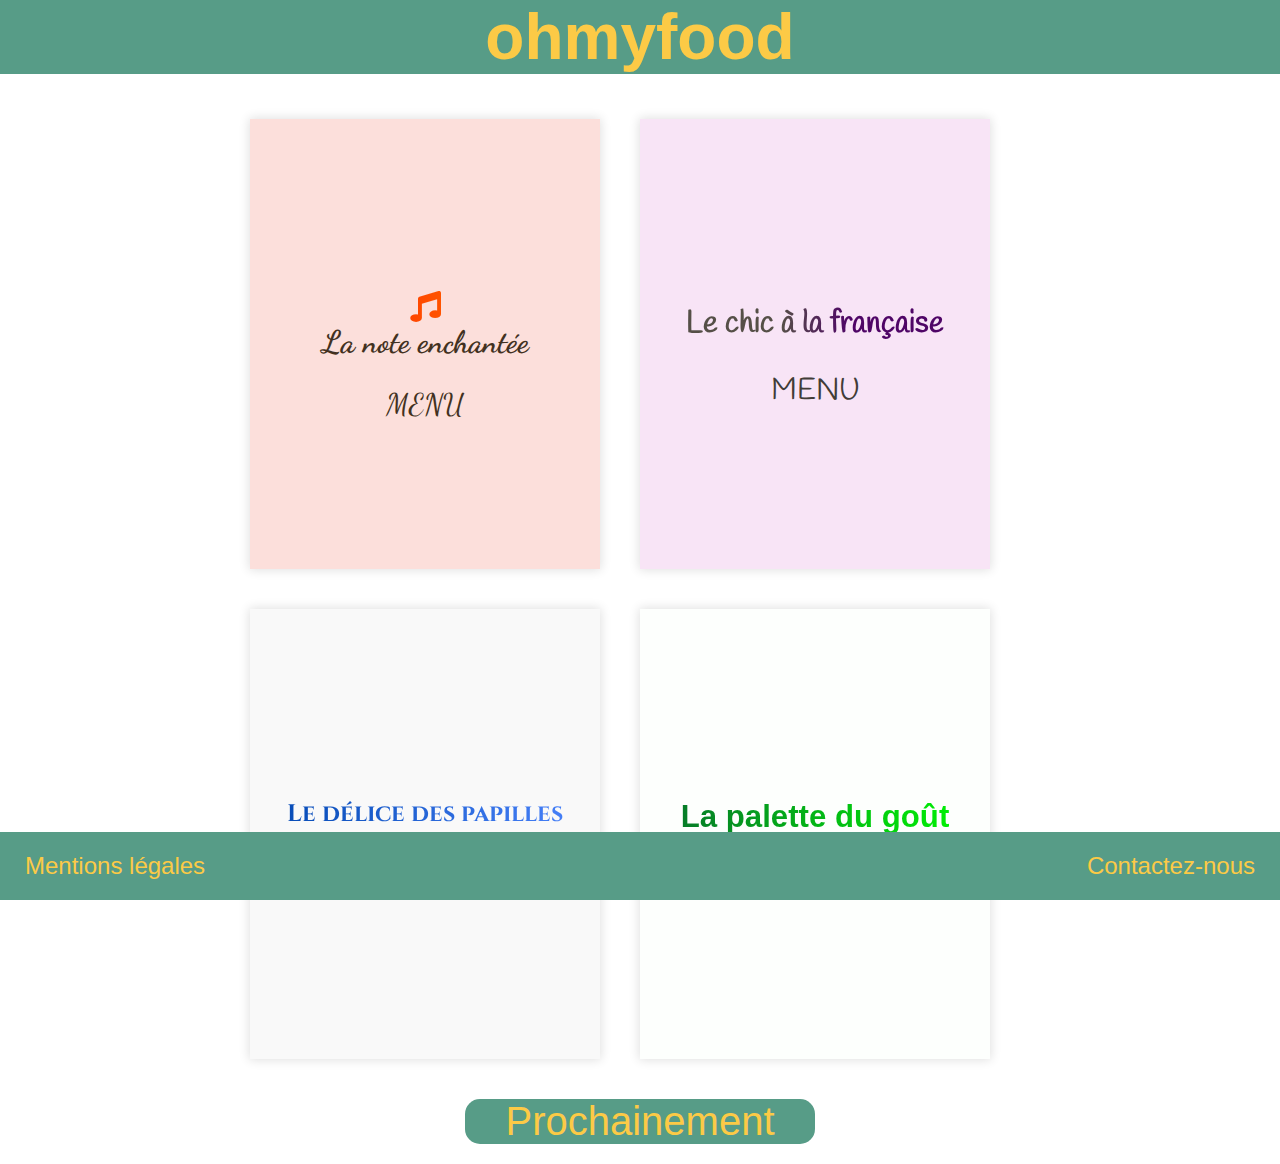
==== index.html @ 7a0e6b93 "Mise en page responsive -- mieux" ====
<!DOCTYPE html>
<html lang="fr">

<head>
    <meta charset="UTF-8">
    <meta name="viewport" content="width=device-width, initial-scale=1.0">
    <link rel="stylesheet" href="assets/style.css">
    <link href="https://fonts.googleapis.com/css?family=Cinzel|Dancing+Script|Handlee|Roboto:900&display=swap" rel="stylesheet">

    <link href="https://use.fontawesome.com/releases/v5.0.8/css/all.css" rel="stylesheet">

    <title>OhMyFood</title>
</head>

<body>

    <header>
        <h1><a href="index.html">ohmyfood</a></h1>
    </header>


    <div class="container">
        <div class="content">
            <div class="menuTop">
                <div class="menu menuNote">
                    <h2><i class="fas fa-music"></i>La note enchantée</h2>
                    <a href="laNoteEnchantée.html">MENU</a>
                </div>
                <div class="menu menuChic">
                    <h2>Le chic à la française</h2>
                    <a href="leChicALaFrancaise.html">MENU</a>
                </div>
            </div>
            <div class="menuBot">
                <div class="menu menuDelice">
                    <h2>Le délice des papilles</h2>
                    <a href="leDeliceDesPapilles.html">MENU</a>
                </div>
                <div class="menu menuPalette">
                    <h2>La palette du goût</h2>
                    <a href="laPaletteDuGout.html">MENU</a>
                </div>
            </div>
            
        </div>
        <div class="incoming">
            <a href="prochainement.html">Prochainement</a>
        </div>
       

    </div>

    <footer>
        <a href="mentionsLegales.html">Mentions légales</a>
        <a href="mailto:">Contactez-nous</a>
    </footer>

</body>

</html>
---- assets/style.css ----
body {
  font-family: 'Robot', sans-serif;
  height: 100%;
  margin: 0;
  padding: 0;
}

header {
  width: 100%;
  background-color: #579C87;
  text-align: center;
  color: #FCCA46;
  font-size: 2em;
}

h1 {
  margin: 0;
}

.container {
  height: 100%;
  margin: auto;
  -webkit-box-orient: vertical;
  -webkit-box-direction: normal;
      -ms-flex-direction: column;
          flex-direction: column;
  text-align: center;
  -webkit-box-align: center;
      -ms-flex-align: center;
          align-items: center;
  -webkit-box-pack: center;
      -ms-flex-pack: center;
          justify-content: center;
  display: -webkit-box;
  display: -ms-flexbox;
  display: flex;
  -webkit-box-flex: 1;
      -ms-flex: 1 0 auto;
          flex: 1 0 auto;
  padding: 20px;
}

.carte {
  margin: auto;
  -webkit-box-orient: vertical;
  -webkit-box-direction: normal;
      -ms-flex-direction: column;
          flex-direction: column;
  text-align: center;
  -webkit-box-align: center;
      -ms-flex-align: center;
          align-items: center;
  -webkit-box-pack: center;
      -ms-flex-pack: center;
          justify-content: center;
  display: -webkit-box;
  display: -ms-flexbox;
  display: flex;
}

.content {
  width: 70%;
  display: -webkit-box;
  display: -ms-flexbox;
  display: flex;
  -ms-flex-wrap: wrap;
      flex-wrap: wrap;
  -webkit-box-pack: center;
      -ms-flex-pack: center;
          justify-content: center;
  margin-top: 25px;
}

a {
  text-decoration: none;
  color: #FCCA46;
}

.content a {
  font-size: 30px;
}

footer a {
  font-size: 1.5em;
  padding: 0 25px;
}

footer a:hover {
  -webkit-animation: wiggle 0.5s;
          animation: wiggle 0.5s;
  -webkit-animation-iteration-count: infinite;
          animation-iteration-count: infinite;
}

@-webkit-keyframes wiggle {
  0% {
    -webkit-transform: translate(1px, 1px) rotate(0deg);
            transform: translate(1px, 1px) rotate(0deg);
  }
  10% {
    -webkit-transform: translate(-1px, -2px) rotate(-1deg);
            transform: translate(-1px, -2px) rotate(-1deg);
  }
  20% {
    -webkit-transform: translate(-3px, 0px) rotate(1deg);
            transform: translate(-3px, 0px) rotate(1deg);
  }
  30% {
    -webkit-transform: translate(3px, 2px) rotate(0deg);
            transform: translate(3px, 2px) rotate(0deg);
  }
  40% {
    -webkit-transform: translate(1px, -1px) rotate(1deg);
            transform: translate(1px, -1px) rotate(1deg);
  }
  50% {
    -webkit-transform: translate(-1px, 2px) rotate(-1deg);
            transform: translate(-1px, 2px) rotate(-1deg);
  }
  60% {
    -webkit-transform: translate(-3px, 1px) rotate(0deg);
            transform: translate(-3px, 1px) rotate(0deg);
  }
  70% {
    -webkit-transform: translate(3px, 1px) rotate(-1deg);
            transform: translate(3px, 1px) rotate(-1deg);
  }
  80% {
    -webkit-transform: translate(-1px, -1px) rotate(1deg);
            transform: translate(-1px, -1px) rotate(1deg);
  }
  90% {
    -webkit-transform: translate(1px, 2px) rotate(0deg);
            transform: translate(1px, 2px) rotate(0deg);
  }
  100% {
    -webkit-transform: translate(1px, -2px) rotate(-1deg);
            transform: translate(1px, -2px) rotate(-1deg);
  }
}

@keyframes wiggle {
  0% {
    -webkit-transform: translate(1px, 1px) rotate(0deg);
            transform: translate(1px, 1px) rotate(0deg);
  }
  10% {
    -webkit-transform: translate(-1px, -2px) rotate(-1deg);
            transform: translate(-1px, -2px) rotate(-1deg);
  }
  20% {
    -webkit-transform: translate(-3px, 0px) rotate(1deg);
            transform: translate(-3px, 0px) rotate(1deg);
  }
  30% {
    -webkit-transform: translate(3px, 2px) rotate(0deg);
            transform: translate(3px, 2px) rotate(0deg);
  }
  40% {
    -webkit-transform: translate(1px, -1px) rotate(1deg);
            transform: translate(1px, -1px) rotate(1deg);
  }
  50% {
    -webkit-transform: translate(-1px, 2px) rotate(-1deg);
            transform: translate(-1px, 2px) rotate(-1deg);
  }
  60% {
    -webkit-transform: translate(-3px, 1px) rotate(0deg);
            transform: translate(-3px, 1px) rotate(0deg);
  }
  70% {
    -webkit-transform: translate(3px, 1px) rotate(-1deg);
            transform: translate(3px, 1px) rotate(-1deg);
  }
  80% {
    -webkit-transform: translate(-1px, -1px) rotate(1deg);
            transform: translate(-1px, -1px) rotate(1deg);
  }
  90% {
    -webkit-transform: translate(1px, 2px) rotate(0deg);
            transform: translate(1px, 2px) rotate(0deg);
  }
  100% {
    -webkit-transform: translate(1px, -2px) rotate(-1deg);
            transform: translate(1px, -2px) rotate(-1deg);
  }
}

.menu {
  display: -webkit-box;
  display: -ms-flexbox;
  display: flex;
  -webkit-box-orient: vertical;
  -webkit-box-direction: normal;
      -ms-flex-direction: column;
          flex-direction: column;
  width: 350px;
  min-height: 450px;
  -webkit-box-pack: center;
      -ms-flex-pack: center;
          justify-content: center;
  margin: 0 40px 40px 0;
  -webkit-box-shadow: #e0e0e0 0px 0px 10px 1px;
          box-shadow: #e0e0e0 0px 0px 10px 1px;
}

.menuTop {
  display: -webkit-box;
  display: -ms-flexbox;
  display: flex;
}

.menuBot {
  display: -webkit-box;
  display: -ms-flexbox;
  display: flex;
}

.menuNote {
  background-color: #FCDFDB;
  font-family: 'Dancing Script', cursive;
  font-size: 1.3em;
  -webkit-box-shadow: #e0e0e0 0px 0px 10px 1px;
          box-shadow: #e0e0e0 0px 0px 10px 1px;
}

.menuNote a {
  color: #423121;
}

.menuNote h2,
h3 {
  color: #423121;
  display: -webkit-box;
  display: -ms-flexbox;
  display: flex;
  -webkit-box-orient: vertical;
  -webkit-box-direction: normal;
      -ms-flex-direction: column;
          flex-direction: column;
}

.fas {
  font-size: 1.5em;
  background: -webkit-gradient(linear, left top, right top, from(red), to(#ff9900));
  background: linear-gradient(to right, red 0%, #ff9900 100%);
  -webkit-background-clip: text;
  -webkit-text-fill-color: transparent;
}

h2 .fas {
  font-size: 1em;
}

h5 .fas {
  font-size: 1em;
  margin-right: 10px;
  background: -webkit-gradient(linear, left top, right top, from(red), to(#ff9900));
  background: linear-gradient(to right, red 0%, #ff9900 100%);
  -webkit-background-clip: text;
  -webkit-text-fill-color: transparent;
}

.menuChic {
  background-color: #f8e4f6;
  font-family: 'Handlee', cursive;
  font-size: 1.3em;
  -webkit-box-shadow: #e0e0e0 0px 0px 10px 1px;
          box-shadow: #e0e0e0 0px 0px 10px 1px;
  color: #413c37;
}

.menuChic h2 {
  background: -webkit-gradient(linear, left top, right top, color-stop(40%, #554f47), color-stop(60%, #4f0566));
  background: linear-gradient(to right, #554f47 40%, #4f0566 60%);
  -webkit-background-clip: text;
  -webkit-text-fill-color: transparent;
}

.menuChic a {
  color: #413c37;
}

.menuDelice {
  background-color: #F9F9F9;
  font-family: 'Cinzel', serif;
  font-size: 1em;
  -webkit-box-shadow: #e0e0e0 0px 0px 10px 1px;
          box-shadow: #e0e0e0 0px 0px 10px 1px;
}

.menuDelice h2 {
  background: -webkit-gradient(linear, left top, right top, from(#0046af), to(#4c85ff));
  background: linear-gradient(to right, #0046af 0%, #4c85ff 100%);
  -webkit-background-clip: text;
  -webkit-text-fill-color: transparent;
}

.menuPalette {
  background-color: #FDFFFD;
  font-size: 1.3em;
  -webkit-box-shadow: #e0e0e0 0px 0px 10px 1px;
          box-shadow: #e0e0e0 0px 0px 10px 1px;
}

.menuPalette h2 {
  background: -webkit-gradient(linear, left top, right top, from(#076b2d), to(#00ff00));
  background: linear-gradient(to right, #076b2d 0%, #00ff00 100%);
  -webkit-background-clip: text;
  -webkit-text-fill-color: transparent;
}

.carte .carteNote {
  display: -webkit-box;
  display: -ms-flexbox;
  display: flex;
  -webkit-box-orient: vertical;
  -webkit-box-direction: normal;
      -ms-flex-direction: column;
          flex-direction: column;
  margin: 0;
  -webkit-box-flex: 1;
      -ms-flex: 1;
          flex: 1;
  width: 700px;
  margin-bottom: 30px;
}

.carte .cartePalette {
  display: -webkit-box;
  display: -ms-flexbox;
  display: flex;
  -webkit-box-orient: vertical;
  -webkit-box-direction: normal;
      -ms-flex-direction: column;
          flex-direction: column;
  margin: 0;
  -webkit-box-flex: 1;
      -ms-flex: 1;
          flex: 1;
  width: 700px;
  margin-bottom: 30px;
}

.carte .carteChic {
  display: -webkit-box;
  display: -ms-flexbox;
  display: flex;
  -webkit-box-orient: vertical;
  -webkit-box-direction: normal;
      -ms-flex-direction: column;
          flex-direction: column;
  margin: 0;
  -webkit-box-flex: 1;
      -ms-flex: 1;
          flex: 1;
  width: 700px;
  margin-bottom: 30px;
}

.carte .carteDelice {
  display: -webkit-box;
  display: -ms-flexbox;
  display: flex;
  -webkit-box-orient: vertical;
  -webkit-box-direction: normal;
      -ms-flex-direction: column;
          flex-direction: column;
  margin: 0;
  -webkit-box-flex: 1;
      -ms-flex: 1;
          flex: 1;
  width: 700px;
  margin-bottom: 30px;
}

.carte h2 {
  font-size: 2em;
}

.carte h3 {
  margin-top: 100px;
  font-size: 2em;
}

.carte h4 {
  font-size: 1.1em;
}

.carte h5 {
  font-size: 1.2em;
}

.puceInfos {
  display: -webkit-box;
  display: -ms-flexbox;
  display: flex;
  -webkit-box-pack: justify;
      -ms-flex-pack: justify;
          justify-content: space-between;
  padding-right: 40px;
  line-height: 200%;
}

.incoming {
  font-size: 2.5em;
  color: #FCCA46;
  display: -webkit-box;
  display: -ms-flexbox;
  display: flex;
  background-color: #579C87;
  width: 350px;
  -webkit-box-pack: center;
      -ms-flex-pack: center;
          justify-content: center;
  -webkit-box-align: center;
      -ms-flex-align: center;
          align-items: center;
  border-radius: 15px;
}

footer {
  width: 100%;
  padding: 20px 20px 20px 0;
  background-color: #579C87;
  background-attachment: scroll;
  background-position: 0% 0%;
  position: fixed;
  bottom: 0pt;
  left: 0pt;
  display: -webkit-box;
  display: -ms-flexbox;
  display: flex;
  -webkit-box-pack: justify;
      -ms-flex-pack: justify;
          justify-content: space-between;
}

.spinner {
  width: 70px;
  text-align: center;
}

.spinner > div {
  width: 15px;
  height: 15px;
  background-color: #333;
  border-radius: 100%;
  display: inline-block;
  -webkit-animation: sk-bouncedelay 1.4s infinite ease-in-out both;
  animation: sk-bouncedelay 1.4s infinite ease-in-out both;
}

.spinner .bounce1 {
  -webkit-animation-delay: -0.32s;
  animation-delay: -0.32s;
}

.spinner .bounce2 {
  -webkit-animation-delay: -0.16s;
  animation-delay: -0.16s;
}

@-webkit-keyframes sk-bouncedelay {
  0%,
  80%,
  100% {
    -webkit-transform: scale(0);
  }
  40% {
    -webkit-transform: scale(1);
  }
}

@keyframes sk-bouncedelay {
  0%,
  80%,
  100% {
    -webkit-transform: scale(0);
    transform: scale(0);
  }
  40% {
    -webkit-transform: scale(1);
    transform: scale(1);
  }
}

.menuNote .entrees {
  text-align: center;
}

.menuNote .entrees span {
  display: inline-block;
  position: relative;
}

.menuNote .entrees span:before,
.menuNote .entrees span:after {
  content: "";
  position: absolute;
  height: 0px;
  border: 2px solid black;
  top: 0;
  width: 255%;
}

.menuNote .entrees span:before {
  right: 100%;
  margin-right: 50px;
  margin-top: 13px;
  border: solid 3px black;
  -webkit-box-shadow: 20px 38px 34px -26px black;
          box-shadow: 20px 38px 34px -26px black;
  border-radius: 30% 40% 80% 90%;
}

.menuNote .entrees span:after {
  left: 100%;
  margin-left: 50px;
  margin-top: 13px;
  border: solid 3px black;
  -webkit-box-shadow: 20px 38px 34px -26px black;
          box-shadow: 20px 38px 34px -26px black;
  border-radius: 40% 50% 10% 40%;
}

.menuNote .plats {
  text-align: center;
}

.menuNote .plats span {
  display: inline-block;
  position: relative;
}

.menuNote .plats span:before,
.menuNote .plats span:after {
  content: "";
  position: absolute;
  height: 0px;
  border: 2px solid #41403E;
  -webkit-box-shadow: 0px 1px 5px black;
          box-shadow: 0px 1px 5px black;
  top: 0;
  width: 150%;
}

.menuNote .plats span:before {
  right: 100%;
  margin-right: 50px;
  margin-top: 13px;
  border: solid 3px black;
  -webkit-box-shadow: 20px 38px 34px -26px black;
          box-shadow: 20px 38px 34px -26px black;
  border-radius: 30% 40% 80% 40%;
}

.menuNote .plats span:after {
  left: 100%;
  margin-left: 50px;
  margin-top: 13px;
  border: solid 3px black;
  -webkit-box-shadow: 20px 38px 34px -26px black;
          box-shadow: 20px 38px 34px -26px black;
  border-radius: 40% 50% 10% 40%;
}

.menuNote .desserts {
  text-align: center;
}

.menuNote .desserts span {
  display: inline-block;
  position: relative;
}

.menuNote .desserts span:before,
.menuNote .desserts span:after {
  content: "";
  position: absolute;
  height: 0px;
  border: 2px solid black;
  -webkit-box-shadow: 0px 1px 5px black;
          box-shadow: 0px 1px 5px black;
  top: 0;
  width: 100%;
}

.menuNote .desserts span:before {
  right: 100%;
  margin-right: 50px;
  margin-top: 13px;
  border: solid 3px black;
  -webkit-box-shadow: 20px 38px 34px -26px black;
          box-shadow: 20px 38px 34px -26px black;
  border-radius: 30% 40% 80% 40%;
}

.menuNote .desserts span:after {
  left: 100%;
  margin-left: 50px;
  margin-top: 13px;
  border: solid 3px black;
  -webkit-box-shadow: 20px 38px 34px -26px black;
          box-shadow: 20px 38px 34px -26px black;
  border-radius: 40% 50% 10% 40%;
}

.title {
  width: 200px;
  margin: auto;
}

.carte h4:after {
  content: '';
  display: block;
  border-bottom: 3px solid black;
  -webkit-box-shadow: 20px 38px 34px -26px black;
          box-shadow: 20px 38px 34px -26px black;
  border-radius: 80% 10% 90% 40%;
  width: 0;
  position: relative;
  left: 50px;
  -webkit-transition: 700ms ease-in-out;
  transition: 700ms ease-in-out;
}

.carte h4:hover:after {
  width: 100px;
}

@media all and (max-width: 768px) {
  .carte h3 {
    margin-top: 20px;
  }
  .menuTop,
  .menuBot {
    -webkit-box-orient: vertical;
    -webkit-box-direction: normal;
        -ms-flex-direction: column;
            flex-direction: column;
  }
  .menu {
    margin: 0 0 20px 0;
  }
  .menuNote .entrees span:before,
  .menuNote .entrees span:after {
    content: "";
    position: absolute;
    height: 0px;
    border: 2px solid black;
    top: 0;
    width: 100%;
  }
  .menuNote .plats span:before,
  .menuNote .plats span:after {
    content: "";
    position: absolute;
    height: 0px;
    border: 2px solid black;
    top: 0;
    width: 50%;
  }
  .menuNote .desserts span:before,
  .menuNote .desserts span:after {
    content: "";
    position: absolute;
    height: 0px;
    border: 2px solid black;
    top: 0;
    width: 30%;
  }
}
/*# sourceMappingURL=style.css.map */
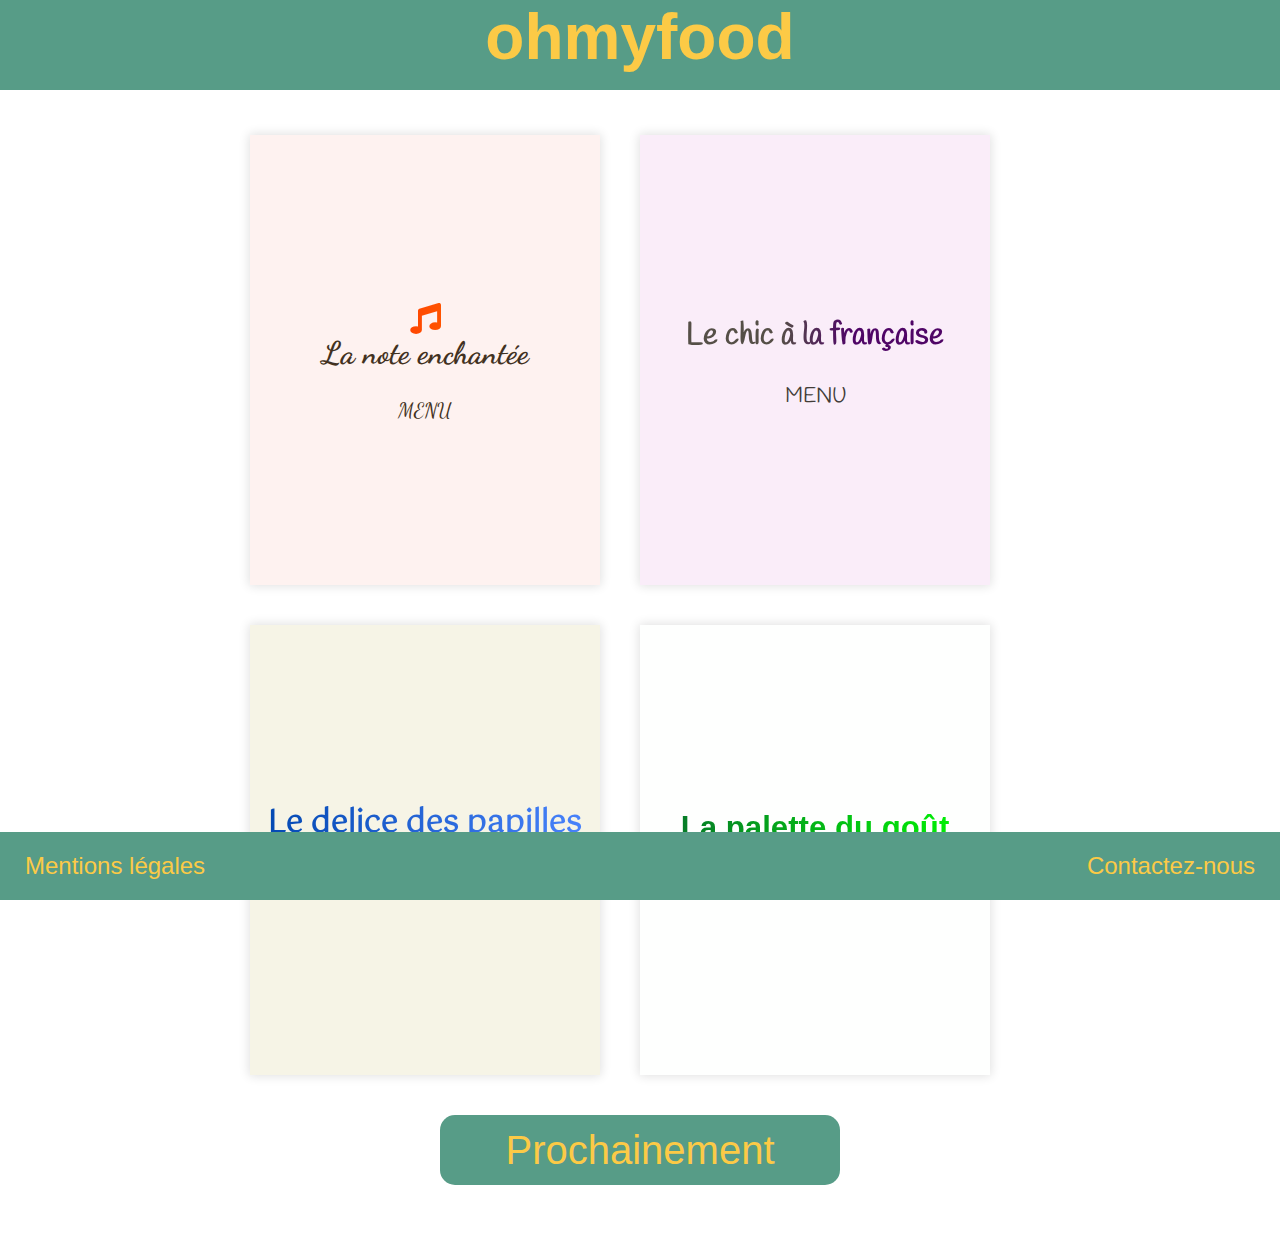
==== commit 953e82ef: "initial commit" ====
--- a/index.html
+++ b/index.html
@@ -5,7 +5,8 @@
     <meta charset="UTF-8">
     <meta name="viewport" content="width=device-width, initial-scale=1.0">
     <link rel="stylesheet" href="assets/style.css">
-    <link href="https://fonts.googleapis.com/css?family=Cinzel|Dancing+Script|Handlee|Roboto:900&display=swap" rel="stylesheet">
+    <link href="https://fonts.googleapis.com/css?family=Gotu|Dancing+Script|Handlee|Roboto:900&display=swap"
+        rel="stylesheet">
 
     <link href="https://use.fontawesome.com/releases/v5.0.8/css/all.css" rel="stylesheet">
 
@@ -23,31 +24,32 @@
         <div class="content">
             <div class="menuTop">
                 <div class="menu menuNote">
-                    <h2><i class="fas fa-music"></i>La note enchantée</h2>
-                    <a href="laNoteEnchantée.html">MENU</a>
+                    <a href="laNoteEnchantée.html">
+                        <h2><i class="fas fa-music"></i>La note enchantée</h2><p>MENU</p>
+                    </a>
                 </div>
                 <div class="menu menuChic">
-                    <h2>Le chic à la française</h2>
-                    <a href="leChicALaFrancaise.html">MENU</a>
+                    <a href="leChicALaFrancaise.html">
+                    <h2>Le chic à la française</h2><p>MENU</p></a>
                 </div>
             </div>
             <div class="menuBot">
                 <div class="menu menuDelice">
-                    <h2>Le délice des papilles</h2>
-                    <a href="leDeliceDesPapilles.html">MENU</a>
+                    <a href="leDeliceDesPapilles.html">
+                        <h2>Le delice des papilles</h2><p>MENU</p></a>
                 </div>
                 <div class="menu menuPalette">
-                    <h2>La palette du goût</h2>
-                    <a href="laPaletteDuGout.html">MENU</a>
+                    <a href="laPaletteDuGout.html">
+                        <h2>La palette du goût</h2><p>MENU</p></a>
                 </div>
             </div>
+
             
+
         </div>
         <div class="incoming">
             <a href="prochainement.html">Prochainement</a>
         </div>
-       
-
     </div>
 
     <footer>
--- a/assets/style.css
+++ b/assets/style.css
@@ -1,16 +1,15 @@
 body {
   font-family: 'Robot', sans-serif;
-  height: 100%;
   margin: 0;
   padding: 0;
 }
 
 header {
-  width: 100%;
   background-color: #579C87;
   text-align: center;
   color: #FCCA46;
   font-size: 2em;
+  height: 90px;
 }
 
 h1 {
@@ -19,7 +18,7 @@
 
 .container {
   height: 100%;
-  margin: auto;
+  margin: 0 0 50px 0;
   -webkit-box-orient: vertical;
   -webkit-box-direction: normal;
       -ms-flex-direction: column;
@@ -58,8 +57,25 @@
   display: flex;
 }
 
+.carte h2 {
+  font-size: 2em;
+}
+
+.carte h3 {
+  margin-top: 40px;
+  font-size: 2em;
+}
+
+.carte h4 {
+  font-size: 1.1em;
+}
+
+.carte h5 {
+  font-size: 1.2em;
+}
+
 .content {
-  width: 70%;
+  width: 60%;
   display: -webkit-box;
   display: -ms-flexbox;
   display: flex;
@@ -71,15 +87,15 @@
   margin-top: 25px;
 }
 
+.content a {
+  font-size: 1em;
+}
+
 a {
   text-decoration: none;
   color: #FCCA46;
 }
 
-.content a {
-  font-size: 30px;
-}
-
 footer a {
   font-size: 1.5em;
   padding: 0 25px;
@@ -88,8 +104,8 @@
 footer a:hover {
   -webkit-animation: wiggle 0.5s;
           animation: wiggle 0.5s;
-  -webkit-animation-iteration-count: infinite;
-          animation-iteration-count: infinite;
+  -webkit-animation-iteration-count: 2;
+          animation-iteration-count: 2;
 }
 
 @-webkit-keyframes wiggle {
@@ -202,22 +218,29 @@
   margin: 0 40px 40px 0;
   -webkit-box-shadow: #e0e0e0 0px 0px 10px 1px;
           box-shadow: #e0e0e0 0px 0px 10px 1px;
-}
-
-.menuTop {
-  display: -webkit-box;
-  display: -ms-flexbox;
-  display: flex;
-}
-
+  -webkit-transition: ease-in-out 500ms;
+  transition: ease-in-out 500ms;
+}
+
+.menu:hover {
+  -webkit-transform: scale(1.4);
+          transform: scale(1.4);
+}
+
+.menuTop,
 .menuBot {
   display: -webkit-box;
   display: -ms-flexbox;
   display: flex;
 }
 
+.prix {
+  font-weight: bold;
+  padding-left: 100px;
+}
+
 .menuNote {
-  background-color: #FCDFDB;
+  background-color: rgba(252, 223, 219, 0.404);
   font-family: 'Dancing Script', cursive;
   font-size: 1.3em;
   -webkit-box-shadow: #e0e0e0 0px 0px 10px 1px;
@@ -229,7 +252,7 @@
 }
 
 .menuNote h2,
-h3 {
+.menuNote h3 {
   color: #423121;
   display: -webkit-box;
   display: -ms-flexbox;
@@ -262,7 +285,7 @@
 }
 
 .menuChic {
-  background-color: #f8e4f6;
+  background-color: rgba(248, 228, 246, 0.651);
   font-family: 'Handlee', cursive;
   font-size: 1.3em;
   -webkit-box-shadow: #e0e0e0 0px 0px 10px 1px;
@@ -282,9 +305,9 @@
 }
 
 .menuDelice {
-  background-color: #F9F9F9;
-  font-family: 'Cinzel', serif;
-  font-size: 1em;
+  background-color: rgba(226, 219, 173, 0.301);
+  font-family: 'Gotu', sans-serif;
+  font-size: 1.3em;
   -webkit-box-shadow: #e0e0e0 0px 0px 10px 1px;
           box-shadow: #e0e0e0 0px 0px 10px 1px;
 }
@@ -296,8 +319,12 @@
   -webkit-text-fill-color: transparent;
 }
 
+.menuDelice a {
+  color: #0046af;
+}
+
 .menuPalette {
-  background-color: #FDFFFD;
+  background-color: rgba(253, 255, 253, 0.568);
   font-size: 1.3em;
   -webkit-box-shadow: #e0e0e0 0px 0px 10px 1px;
           box-shadow: #e0e0e0 0px 0px 10px 1px;
@@ -310,85 +337,8 @@
   -webkit-text-fill-color: transparent;
 }
 
-.carte .carteNote {
-  display: -webkit-box;
-  display: -ms-flexbox;
-  display: flex;
-  -webkit-box-orient: vertical;
-  -webkit-box-direction: normal;
-      -ms-flex-direction: column;
-          flex-direction: column;
-  margin: 0;
-  -webkit-box-flex: 1;
-      -ms-flex: 1;
-          flex: 1;
-  width: 700px;
-  margin-bottom: 30px;
-}
-
-.carte .cartePalette {
-  display: -webkit-box;
-  display: -ms-flexbox;
-  display: flex;
-  -webkit-box-orient: vertical;
-  -webkit-box-direction: normal;
-      -ms-flex-direction: column;
-          flex-direction: column;
-  margin: 0;
-  -webkit-box-flex: 1;
-      -ms-flex: 1;
-          flex: 1;
-  width: 700px;
-  margin-bottom: 30px;
-}
-
-.carte .carteChic {
-  display: -webkit-box;
-  display: -ms-flexbox;
-  display: flex;
-  -webkit-box-orient: vertical;
-  -webkit-box-direction: normal;
-      -ms-flex-direction: column;
-          flex-direction: column;
-  margin: 0;
-  -webkit-box-flex: 1;
-      -ms-flex: 1;
-          flex: 1;
-  width: 700px;
-  margin-bottom: 30px;
-}
-
-.carte .carteDelice {
-  display: -webkit-box;
-  display: -ms-flexbox;
-  display: flex;
-  -webkit-box-orient: vertical;
-  -webkit-box-direction: normal;
-      -ms-flex-direction: column;
-          flex-direction: column;
-  margin: 0;
-  -webkit-box-flex: 1;
-      -ms-flex: 1;
-          flex: 1;
-  width: 700px;
-  margin-bottom: 30px;
-}
-
-.carte h2 {
-  font-size: 2em;
-}
-
-.carte h3 {
-  margin-top: 100px;
-  font-size: 2em;
-}
-
-.carte h4 {
-  font-size: 1.1em;
-}
-
-.carte h5 {
-  font-size: 1.2em;
+.menuPalette a {
+  color: #076b2d;
 }
 
 .puceInfos {
@@ -409,7 +359,8 @@
   display: -ms-flexbox;
   display: flex;
   background-color: #579C87;
-  width: 350px;
+  min-height: 70px;
+  width: 400px;
   -webkit-box-pack: center;
       -ms-flex-pack: center;
           justify-content: center;
@@ -423,11 +374,8 @@
   width: 100%;
   padding: 20px 20px 20px 0;
   background-color: #579C87;
-  background-attachment: scroll;
-  background-position: 0% 0%;
   position: fixed;
   bottom: 0pt;
-  left: 0pt;
   display: -webkit-box;
   display: -ms-flexbox;
   display: flex;
@@ -441,34 +389,36 @@
   text-align: center;
 }
 
-.spinner > div {
+.spinner .bounce1 {
+  -webkit-animation-delay: -0.32s;
+          animation-delay: -0.32s;
+}
+
+.spinner .bounce2 {
+  -webkit-animation-delay: -0.16s;
+          animation-delay: -0.16s;
+}
+
+.spinner div {
   width: 15px;
   height: 15px;
   background-color: #333;
   border-radius: 100%;
   display: inline-block;
-  -webkit-animation: sk-bouncedelay 1.4s infinite ease-in-out both;
-  animation: sk-bouncedelay 1.4s infinite ease-in-out both;
-}
-
-.spinner .bounce1 {
-  -webkit-animation-delay: -0.32s;
-  animation-delay: -0.32s;
-}
-
-.spinner .bounce2 {
-  -webkit-animation-delay: -0.16s;
-  animation-delay: -0.16s;
+  -webkit-animation: sk-bouncedelay 1.2s infinite ease-in-out both;
+          animation: sk-bouncedelay 1.2s infinite ease-in-out both;
 }
 
 @-webkit-keyframes sk-bouncedelay {
   0%,
   80%,
   100% {
-    -webkit-transform: scale(0);
+    -webkit-transform: translateY(0);
+            transform: translateY(0);
   }
   40% {
-    -webkit-transform: scale(1);
+    -webkit-transform: translateY(-10px);
+            transform: translateY(-10px);
   }
 }
 
@@ -476,130 +426,79 @@
   0%,
   80%,
   100% {
-    -webkit-transform: scale(0);
-    transform: scale(0);
+    -webkit-transform: translateY(0);
+            transform: translateY(0);
   }
   40% {
-    -webkit-transform: scale(1);
-    transform: scale(1);
-  }
-}
-
-.menuNote .entrees {
+    -webkit-transform: translateY(-10px);
+            transform: translateY(-10px);
+  }
+}
+
+span:before,
+:after {
+  width: 150px;
+}
+
+.menuNote,
+.menuChic,
+.menuDelice,
+.menuPalette .entrees,
+.plats,
+.desserts {
   text-align: center;
 }
 
-.menuNote .entrees span {
+.menuNote span,
+.menuChic span,
+.menuDelice span,
+.menuPalette .entrees span,
+.plats span,
+.desserts span {
   display: inline-block;
   position: relative;
 }
 
-.menuNote .entrees span:before,
-.menuNote .entrees span:after {
+.menuNote span:before, .menuNote span:after,
+.menuChic span:before,
+.menuChic span:after,
+.menuDelice span:before,
+.menuDelice span:after,
+.menuPalette .entrees span:before,
+.menuPalette .entrees span:after,
+.plats span:before,
+.plats span:after,
+.desserts span:before,
+.desserts span:after {
   content: "";
   position: absolute;
   height: 0px;
   border: 2px solid black;
   top: 0;
-  width: 255%;
-}
-
-.menuNote .entrees span:before {
+}
+
+.menuNote span:before,
+.menuChic span:before,
+.menuDelice span:before,
+.menuPalette .entrees span:before,
+.plats span:before,
+.desserts span:before {
   right: 100%;
-  margin-right: 50px;
-  margin-top: 13px;
+  margin: 13px 15px 0 25px;
   border: solid 3px black;
   -webkit-box-shadow: 20px 38px 34px -26px black;
           box-shadow: 20px 38px 34px -26px black;
   border-radius: 30% 40% 80% 90%;
 }
 
-.menuNote .entrees span:after {
+.menuNote span:after,
+.menuChic span:after,
+.menuDelice span:after,
+.menuPalette .entrees span:after,
+.plats span:after,
+.desserts span:after {
   left: 100%;
-  margin-left: 50px;
-  margin-top: 13px;
-  border: solid 3px black;
-  -webkit-box-shadow: 20px 38px 34px -26px black;
-          box-shadow: 20px 38px 34px -26px black;
-  border-radius: 40% 50% 10% 40%;
-}
-
-.menuNote .plats {
-  text-align: center;
-}
-
-.menuNote .plats span {
-  display: inline-block;
-  position: relative;
-}
-
-.menuNote .plats span:before,
-.menuNote .plats span:after {
-  content: "";
-  position: absolute;
-  height: 0px;
-  border: 2px solid #41403E;
-  -webkit-box-shadow: 0px 1px 5px black;
-          box-shadow: 0px 1px 5px black;
-  top: 0;
-  width: 150%;
-}
-
-.menuNote .plats span:before {
-  right: 100%;
-  margin-right: 50px;
-  margin-top: 13px;
-  border: solid 3px black;
-  -webkit-box-shadow: 20px 38px 34px -26px black;
-          box-shadow: 20px 38px 34px -26px black;
-  border-radius: 30% 40% 80% 40%;
-}
-
-.menuNote .plats span:after {
-  left: 100%;
-  margin-left: 50px;
-  margin-top: 13px;
-  border: solid 3px black;
-  -webkit-box-shadow: 20px 38px 34px -26px black;
-          box-shadow: 20px 38px 34px -26px black;
-  border-radius: 40% 50% 10% 40%;
-}
-
-.menuNote .desserts {
-  text-align: center;
-}
-
-.menuNote .desserts span {
-  display: inline-block;
-  position: relative;
-}
-
-.menuNote .desserts span:before,
-.menuNote .desserts span:after {
-  content: "";
-  position: absolute;
-  height: 0px;
-  border: 2px solid black;
-  -webkit-box-shadow: 0px 1px 5px black;
-          box-shadow: 0px 1px 5px black;
-  top: 0;
-  width: 100%;
-}
-
-.menuNote .desserts span:before {
-  right: 100%;
-  margin-right: 50px;
-  margin-top: 13px;
-  border: solid 3px black;
-  -webkit-box-shadow: 20px 38px 34px -26px black;
-          box-shadow: 20px 38px 34px -26px black;
-  border-radius: 30% 40% 80% 40%;
-}
-
-.menuNote .desserts span:after {
-  left: 100%;
-  margin-left: 50px;
-  margin-top: 13px;
+  margin: 13px 25px 0 15px;
   border: solid 3px black;
   -webkit-box-shadow: 20px 38px 34px -26px black;
           box-shadow: 20px 38px 34px -26px black;
@@ -630,9 +529,6 @@
 }
 
 @media all and (max-width: 768px) {
-  .carte h3 {
-    margin-top: 20px;
-  }
   .menuTop,
   .menuBot {
     -webkit-box-orient: vertical;
@@ -643,32 +539,34 @@
   .menu {
     margin: 0 0 20px 0;
   }
-  .menuNote .entrees span:before,
-  .menuNote .entrees span:after {
-    content: "";
-    position: absolute;
-    height: 0px;
-    border: 2px solid black;
-    top: 0;
-    width: 100%;
-  }
-  .menuNote .plats span:before,
-  .menuNote .plats span:after {
-    content: "";
-    position: absolute;
-    height: 0px;
-    border: 2px solid black;
-    top: 0;
-    width: 50%;
-  }
-  .menuNote .desserts span:before,
-  .menuNote .desserts span:after {
-    content: "";
-    position: absolute;
-    height: 0px;
-    border: 2px solid black;
-    top: 0;
-    width: 30%;
+  .prix {
+    margin-left: 10px;
+    padding: 0;
+    -webkit-box-pack: center;
+        -ms-flex-pack: center;
+            justify-content: center;
+    -ms-flex-item-align: end;
+        align-self: flex-end;
+  }
+}
+
+@media all and (max-width: 425px) {
+  .carte h3 {
+    margin-top: 20px;
+    font-size: 1.5em;
+  }
+  .puceInfos {
+    padding-bottom: 25px;
+  }
+  .incoming {
+    font-size: 2em;
+  }
+  footer {
+    padding: 0;
+  }
+  span:before,
+  :after {
+    width: 50px;
   }
 }
 /*# sourceMappingURL=style.css.map */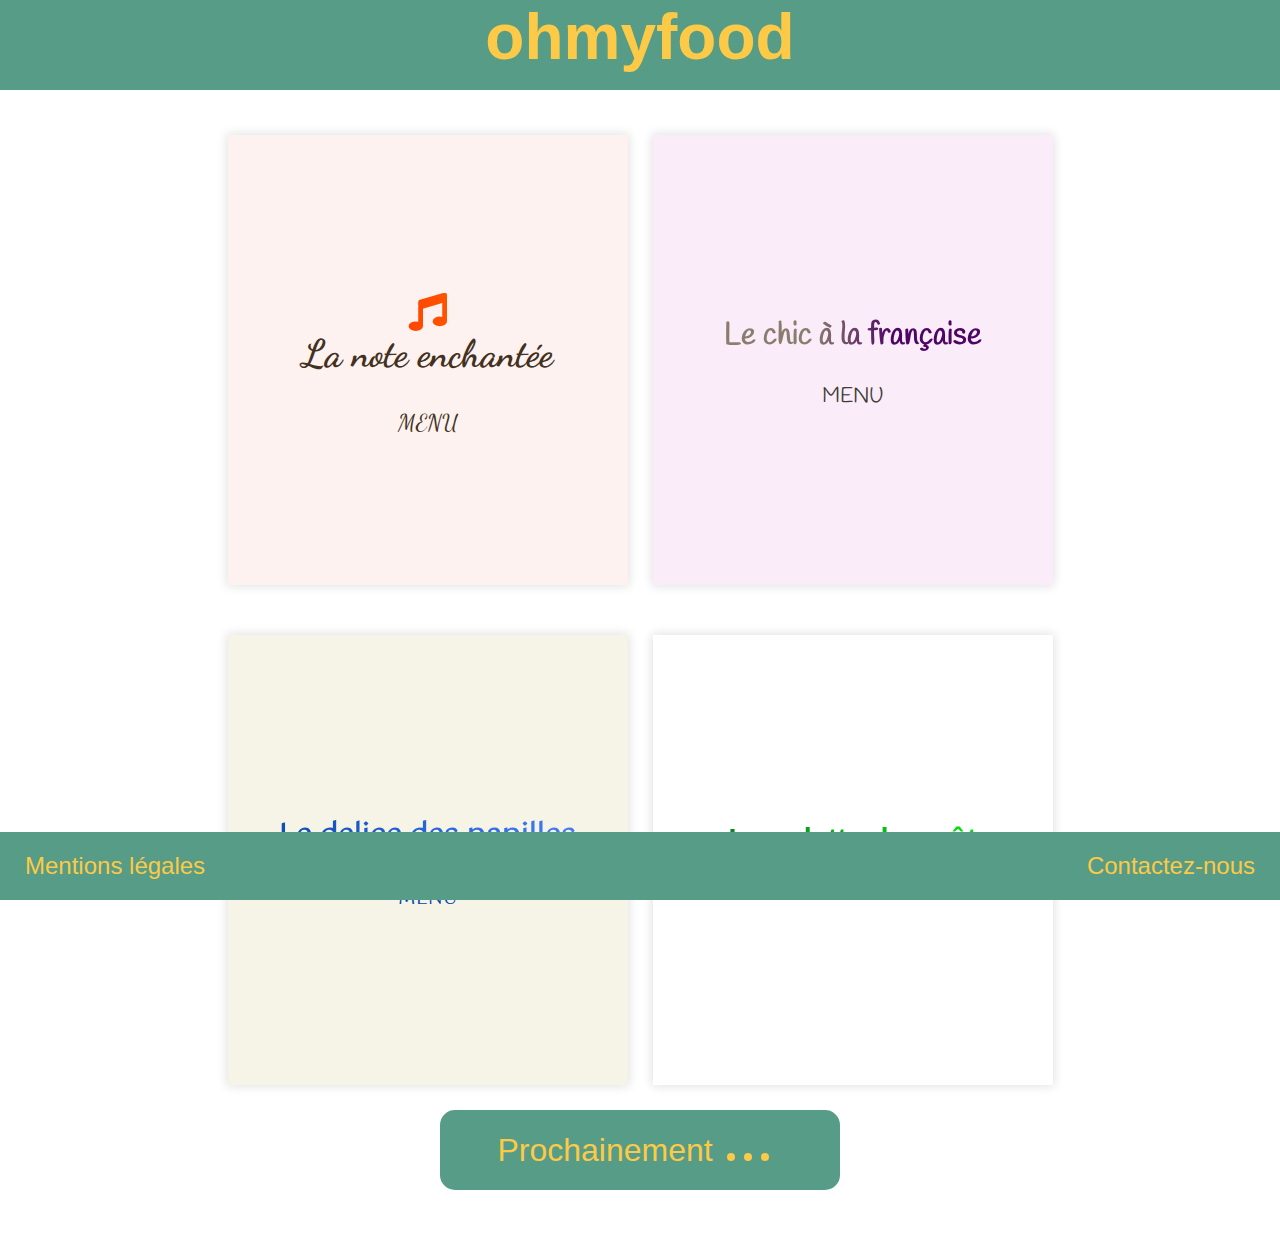
==== commit 40074ea1: "HTML ok + CSS ok + reponsiv ok" ====
--- a/index.html
+++ b/index.html
@@ -20,37 +20,48 @@
     </header>
 
 
-    <div class="container">
-        <div class="content">
-            <div class="menuTop">
-                <div class="menu menuNote">
-                    <a href="laNoteEnchantée.html">
-                        <h2><i class="fas fa-music"></i>La note enchantée</h2><p>MENU</p>
-                    </a>
-                </div>
-                <div class="menu menuChic">
-                    <a href="leChicALaFrancaise.html">
-                    <h2>Le chic à la française</h2><p>MENU</p></a>
-                </div>
+    <main class="container">
+        <section class="content">
+            <div class="menu menuNote">
+                <a href="laNoteEnchantée.html">
+                    <h2><i class="fas fa-music"></i>La note enchantée</h2>
+                    <p>MENU</p>
+                </a>
             </div>
-            <div class="menuBot">
-                <div class="menu menuDelice">
-                    <a href="leDeliceDesPapilles.html">
-                        <h2>Le delice des papilles</h2><p>MENU</p></a>
-                </div>
-                <div class="menu menuPalette">
-                    <a href="laPaletteDuGout.html">
-                        <h2>La palette du goût</h2><p>MENU</p></a>
-                </div>
+            <div class="menu menuChic">
+                <a href="leChicALaFrancaise.html">
+                    <h2>Le chic à la française</h2>
+                    <p>MENU</p>
+                </a>
+            </div>
+            <div class="menu menuDelice">
+                <a href="leDeliceDesPapilles.html">
+                    <h2>Le delice des papilles</h2>
+                    <p>MENU</p>
+                </a>
+            </div>
+            <div class="menu menuPalette">
+                <a href="laPaletteDuGout.html">
+                    <h2>La palette du goût</h2>
+                    <p>MENU</p>
+                </a>
             </div>
 
-            
+        </section>
 
-        </div>
-        <div class="incoming">
-            <a href="prochainement.html">Prochainement</a>
-        </div>
-    </div>
+        <section class="incoming">
+            <p>Prochainement</p>
+            <div class="bouncer">
+                <div class="bounce1"></div>
+                <div class="bounce2"></div>
+                <div class="bounce3"></div>
+            </div>
+        </section>
+
+
+
+    </main>
+
 
     <footer>
         <a href="mentionsLegales.html">Mentions légales</a>
--- a/assets/style.css
+++ b/assets/style.css
@@ -39,6 +39,349 @@
   padding: 20px;
 }
 
+.content {
+  display: -ms-grid;
+  display: grid;
+  -ms-grid-columns: [first] 400px [line2] 400px [end];
+      grid-template-columns: [first] 400px [line2] 400px [end];
+  -ms-grid-rows: [row1-start] 50% [row1-end] 50% [last-line];
+      grid-template-rows: [row1-start] 50% [row1-end] 50% [last-line];
+  -webkit-column-gap: 25px;
+          column-gap: 25px;
+}
+
+.menu {
+  display: -webkit-box;
+  display: -ms-flexbox;
+  display: flex;
+  -webkit-box-orient: vertical;
+  -webkit-box-direction: normal;
+      -ms-flex-direction: column;
+          flex-direction: column;
+  width: 400px;
+  min-height: 450px;
+  -webkit-box-pack: center;
+      -ms-flex-pack: center;
+          justify-content: center;
+  margin: 25px 0;
+  -webkit-box-shadow: #e0e0e0 0px 0px 10px 1px;
+          box-shadow: #e0e0e0 0px 0px 10px 1px;
+  -webkit-transition: ease-in-out 500ms;
+  transition: ease-in-out 500ms;
+}
+
+.menu a {
+  -webkit-transition: ease-in-out 500ms;
+  transition: ease-in-out 500ms;
+}
+
+.menu:hover {
+  opacity: 0.5;
+}
+
+.menu:hover a {
+  -webkit-transform: scale(1.2);
+          transform: scale(1.2);
+}
+
+.menuNote {
+  background-color: rgba(252, 223, 219, 0.404);
+  font-family: 'Dancing Script', cursive;
+  font-size: 1.2em;
+  -webkit-box-shadow: #e0e0e0 0px 0px 10px 1px;
+          box-shadow: #e0e0e0 0px 0px 10px 1px;
+}
+
+.menuNote p {
+  font-size: 1.2em;
+}
+
+.menuNote a {
+  color: #423121;
+}
+
+.menuNote h2 {
+  font-size: 2em;
+}
+
+.menuNote h2,
+.menuNote h3 {
+  color: #423121;
+  display: -webkit-box;
+  display: -ms-flexbox;
+  display: flex;
+  -webkit-box-orient: vertical;
+  -webkit-box-direction: normal;
+      -ms-flex-direction: column;
+          flex-direction: column;
+}
+
+.menuNote .fas {
+  font-size: 1.5em;
+  background: -webkit-gradient(linear, left top, right top, from(red), to(#ff9900));
+  background: linear-gradient(to right, red 0%, #ff9900 100%);
+  -webkit-background-clip: text;
+  -webkit-text-fill-color: transparent;
+}
+
+.menuNote h2 .fas {
+  font-size: 1em;
+}
+
+.menuNote h5 .fas {
+  font-size: 1em;
+  margin-right: 10px;
+  background: -webkit-gradient(linear, left top, right top, from(red), to(#ff9900));
+  background: linear-gradient(to right, red 0%, #ff9900 100%);
+  -webkit-background-clip: text;
+  -webkit-text-fill-color: transparent;
+}
+
+.menuChic {
+  background-color: rgba(248, 228, 246, 0.651);
+  font-family: 'Handlee', cursive;
+  font-size: 1.3em;
+  -webkit-box-shadow: #e0e0e0 0px 0px 10px 1px;
+          box-shadow: #e0e0e0 0px 0px 10px 1px;
+  color: #413c37;
+}
+
+.menuChic h2 {
+  background: -webkit-gradient(linear, left top, right top, color-stop(40%, #8a7d6d), color-stop(60%, #4f0566));
+  background: linear-gradient(to right, #8a7d6d 40%, #4f0566 60%);
+  -webkit-background-clip: text;
+  -webkit-text-fill-color: transparent;
+}
+
+.menuChic a {
+  color: #413c37;
+}
+
+.menuDelice {
+  background-color: rgba(226, 219, 173, 0.301);
+  font-family: 'Gotu', sans-serif;
+  font-size: 1.2em;
+  -webkit-box-shadow: #e0e0e0 0px 0px 10px 1px;
+          box-shadow: #e0e0e0 0px 0px 10px 1px;
+}
+
+.menuDelice h2 {
+  background: -webkit-gradient(linear, left top, right top, from(#0046af), to(#4c85ff));
+  background: linear-gradient(to right, #0046af 0%, #4c85ff 100%);
+  -webkit-background-clip: text;
+  -webkit-text-fill-color: transparent;
+}
+
+.menuDelice a {
+  color: #0046af;
+}
+
+.menuPalette {
+  background-color: rgba(253, 255, 253, 0.568);
+  font-size: 1.2em;
+  -webkit-box-shadow: #e0e0e0 0px 0px 10px 1px;
+          box-shadow: #e0e0e0 0px 0px 10px 1px;
+}
+
+.menuPalette h2 {
+  background: -webkit-gradient(linear, left top, right top, from(#076b2d), to(#00ff00));
+  background: linear-gradient(to right, #076b2d 0%, #00ff00 100%);
+  -webkit-background-clip: text;
+  -webkit-text-fill-color: transparent;
+}
+
+.menuPalette a {
+  color: #076b2d;
+}
+
+.incoming {
+  font-size: 2em;
+  color: #FCCA46;
+  display: -webkit-box;
+  display: -ms-flexbox;
+  display: flex;
+  background-color: #579C87;
+  width: 400px;
+  height: 80px;
+  -webkit-box-pack: center;
+      -ms-flex-pack: center;
+          justify-content: center;
+  -webkit-box-align: center;
+      -ms-flex-align: center;
+          align-items: center;
+  border-radius: 15px;
+}
+
+.incoming .bouncer {
+  width: 70px;
+}
+
+@-webkit-keyframes sk-bouncedelay {
+  0%,
+  80%,
+  100% {
+    -webkit-transform: translateY(0);
+            transform: translateY(0);
+  }
+  40% {
+    -webkit-transform: translateY(-10px);
+            transform: translateY(-10px);
+  }
+}
+
+@keyframes sk-bouncedelay {
+  0%,
+  80%,
+  100% {
+    -webkit-transform: translateY(0);
+            transform: translateY(0);
+  }
+  40% {
+    -webkit-transform: translateY(-10px);
+            transform: translateY(-10px);
+  }
+}
+
+.incoming .bouncer .bounce1 {
+  -webkit-animation-delay: -0.32s;
+          animation-delay: -0.32s;
+}
+
+.incoming .bouncer .bounce2 {
+  -webkit-animation-delay: -0.16s;
+          animation-delay: -0.16s;
+}
+
+.incoming .bouncer div {
+  width: 8px;
+  height: 8px;
+  background-color: #FCCA46;
+  border-radius: 100%;
+  display: inline-block;
+  -webkit-animation: sk-bouncedelay 1.2s infinite ease-in-out both;
+          animation: sk-bouncedelay 1.2s infinite ease-in-out both;
+}
+
+footer {
+  width: 100%;
+  padding: 20px 20px 20px 0;
+  background-color: #579C87;
+  position: fixed;
+  bottom: 0pt;
+  display: -webkit-box;
+  display: -ms-flexbox;
+  display: flex;
+  -webkit-box-pack: justify;
+      -ms-flex-pack: justify;
+          justify-content: space-between;
+}
+
+footer a {
+  font-size: 1.5em;
+  padding: 0 25px;
+}
+
+footer a:hover {
+  -webkit-animation: wiggle 0.5s;
+          animation: wiggle 0.5s;
+  -webkit-animation-iteration-count: 2;
+          animation-iteration-count: 2;
+}
+
+@-webkit-keyframes wiggle {
+  0% {
+    -webkit-transform: translate(1px, 1px) rotate(0deg);
+            transform: translate(1px, 1px) rotate(0deg);
+  }
+  10% {
+    -webkit-transform: translate(-1px, -2px) rotate(-1deg);
+            transform: translate(-1px, -2px) rotate(-1deg);
+  }
+  20% {
+    -webkit-transform: translate(-3px, 0px) rotate(1deg);
+            transform: translate(-3px, 0px) rotate(1deg);
+  }
+  30% {
+    -webkit-transform: translate(3px, 2px) rotate(0deg);
+            transform: translate(3px, 2px) rotate(0deg);
+  }
+  40% {
+    -webkit-transform: translate(1px, -1px) rotate(1deg);
+            transform: translate(1px, -1px) rotate(1deg);
+  }
+  50% {
+    -webkit-transform: translate(-1px, 2px) rotate(-1deg);
+            transform: translate(-1px, 2px) rotate(-1deg);
+  }
+  60% {
+    -webkit-transform: translate(-3px, 1px) rotate(0deg);
+            transform: translate(-3px, 1px) rotate(0deg);
+  }
+  70% {
+    -webkit-transform: translate(3px, 1px) rotate(-1deg);
+            transform: translate(3px, 1px) rotate(-1deg);
+  }
+  80% {
+    -webkit-transform: translate(-1px, -1px) rotate(1deg);
+            transform: translate(-1px, -1px) rotate(1deg);
+  }
+  90% {
+    -webkit-transform: translate(1px, 2px) rotate(0deg);
+            transform: translate(1px, 2px) rotate(0deg);
+  }
+  100% {
+    -webkit-transform: translate(1px, -2px) rotate(-1deg);
+            transform: translate(1px, -2px) rotate(-1deg);
+  }
+}
+
+@keyframes wiggle {
+  0% {
+    -webkit-transform: translate(1px, 1px) rotate(0deg);
+            transform: translate(1px, 1px) rotate(0deg);
+  }
+  10% {
+    -webkit-transform: translate(-1px, -2px) rotate(-1deg);
+            transform: translate(-1px, -2px) rotate(-1deg);
+  }
+  20% {
+    -webkit-transform: translate(-3px, 0px) rotate(1deg);
+            transform: translate(-3px, 0px) rotate(1deg);
+  }
+  30% {
+    -webkit-transform: translate(3px, 2px) rotate(0deg);
+            transform: translate(3px, 2px) rotate(0deg);
+  }
+  40% {
+    -webkit-transform: translate(1px, -1px) rotate(1deg);
+            transform: translate(1px, -1px) rotate(1deg);
+  }
+  50% {
+    -webkit-transform: translate(-1px, 2px) rotate(-1deg);
+            transform: translate(-1px, 2px) rotate(-1deg);
+  }
+  60% {
+    -webkit-transform: translate(-3px, 1px) rotate(0deg);
+            transform: translate(-3px, 1px) rotate(0deg);
+  }
+  70% {
+    -webkit-transform: translate(3px, 1px) rotate(-1deg);
+            transform: translate(3px, 1px) rotate(-1deg);
+  }
+  80% {
+    -webkit-transform: translate(-1px, -1px) rotate(1deg);
+            transform: translate(-1px, -1px) rotate(1deg);
+  }
+  90% {
+    -webkit-transform: translate(1px, 2px) rotate(0deg);
+            transform: translate(1px, 2px) rotate(0deg);
+  }
+  100% {
+    -webkit-transform: translate(1px, -2px) rotate(-1deg);
+            transform: translate(1px, -2px) rotate(-1deg);
+  }
+}
+
 .carte {
   margin: auto;
   -webkit-box-orient: vertical;
@@ -74,365 +417,17 @@
   font-size: 1.2em;
 }
 
-.content {
-  width: 60%;
-  display: -webkit-box;
-  display: -ms-flexbox;
-  display: flex;
-  -ms-flex-wrap: wrap;
-      flex-wrap: wrap;
-  -webkit-box-pack: center;
-      -ms-flex-pack: center;
-          justify-content: center;
-  margin-top: 25px;
-}
-
-.content a {
+.carte .desserts {
+  width: -webkit-fill-available;
+}
+
+a {
   font-size: 1em;
 }
 
 a {
   text-decoration: none;
   color: #FCCA46;
-}
-
-footer a {
-  font-size: 1.5em;
-  padding: 0 25px;
-}
-
-footer a:hover {
-  -webkit-animation: wiggle 0.5s;
-          animation: wiggle 0.5s;
-  -webkit-animation-iteration-count: 2;
-          animation-iteration-count: 2;
-}
-
-@-webkit-keyframes wiggle {
-  0% {
-    -webkit-transform: translate(1px, 1px) rotate(0deg);
-            transform: translate(1px, 1px) rotate(0deg);
-  }
-  10% {
-    -webkit-transform: translate(-1px, -2px) rotate(-1deg);
-            transform: translate(-1px, -2px) rotate(-1deg);
-  }
-  20% {
-    -webkit-transform: translate(-3px, 0px) rotate(1deg);
-            transform: translate(-3px, 0px) rotate(1deg);
-  }
-  30% {
-    -webkit-transform: translate(3px, 2px) rotate(0deg);
-            transform: translate(3px, 2px) rotate(0deg);
-  }
-  40% {
-    -webkit-transform: translate(1px, -1px) rotate(1deg);
-            transform: translate(1px, -1px) rotate(1deg);
-  }
-  50% {
-    -webkit-transform: translate(-1px, 2px) rotate(-1deg);
-            transform: translate(-1px, 2px) rotate(-1deg);
-  }
-  60% {
-    -webkit-transform: translate(-3px, 1px) rotate(0deg);
-            transform: translate(-3px, 1px) rotate(0deg);
-  }
-  70% {
-    -webkit-transform: translate(3px, 1px) rotate(-1deg);
-            transform: translate(3px, 1px) rotate(-1deg);
-  }
-  80% {
-    -webkit-transform: translate(-1px, -1px) rotate(1deg);
-            transform: translate(-1px, -1px) rotate(1deg);
-  }
-  90% {
-    -webkit-transform: translate(1px, 2px) rotate(0deg);
-            transform: translate(1px, 2px) rotate(0deg);
-  }
-  100% {
-    -webkit-transform: translate(1px, -2px) rotate(-1deg);
-            transform: translate(1px, -2px) rotate(-1deg);
-  }
-}
-
-@keyframes wiggle {
-  0% {
-    -webkit-transform: translate(1px, 1px) rotate(0deg);
-            transform: translate(1px, 1px) rotate(0deg);
-  }
-  10% {
-    -webkit-transform: translate(-1px, -2px) rotate(-1deg);
-            transform: translate(-1px, -2px) rotate(-1deg);
-  }
-  20% {
-    -webkit-transform: translate(-3px, 0px) rotate(1deg);
-            transform: translate(-3px, 0px) rotate(1deg);
-  }
-  30% {
-    -webkit-transform: translate(3px, 2px) rotate(0deg);
-            transform: translate(3px, 2px) rotate(0deg);
-  }
-  40% {
-    -webkit-transform: translate(1px, -1px) rotate(1deg);
-            transform: translate(1px, -1px) rotate(1deg);
-  }
-  50% {
-    -webkit-transform: translate(-1px, 2px) rotate(-1deg);
-            transform: translate(-1px, 2px) rotate(-1deg);
-  }
-  60% {
-    -webkit-transform: translate(-3px, 1px) rotate(0deg);
-            transform: translate(-3px, 1px) rotate(0deg);
-  }
-  70% {
-    -webkit-transform: translate(3px, 1px) rotate(-1deg);
-            transform: translate(3px, 1px) rotate(-1deg);
-  }
-  80% {
-    -webkit-transform: translate(-1px, -1px) rotate(1deg);
-            transform: translate(-1px, -1px) rotate(1deg);
-  }
-  90% {
-    -webkit-transform: translate(1px, 2px) rotate(0deg);
-            transform: translate(1px, 2px) rotate(0deg);
-  }
-  100% {
-    -webkit-transform: translate(1px, -2px) rotate(-1deg);
-            transform: translate(1px, -2px) rotate(-1deg);
-  }
-}
-
-.menu {
-  display: -webkit-box;
-  display: -ms-flexbox;
-  display: flex;
-  -webkit-box-orient: vertical;
-  -webkit-box-direction: normal;
-      -ms-flex-direction: column;
-          flex-direction: column;
-  width: 350px;
-  min-height: 450px;
-  -webkit-box-pack: center;
-      -ms-flex-pack: center;
-          justify-content: center;
-  margin: 0 40px 40px 0;
-  -webkit-box-shadow: #e0e0e0 0px 0px 10px 1px;
-          box-shadow: #e0e0e0 0px 0px 10px 1px;
-  -webkit-transition: ease-in-out 500ms;
-  transition: ease-in-out 500ms;
-}
-
-.menu:hover {
-  -webkit-transform: scale(1.4);
-          transform: scale(1.4);
-}
-
-.menuTop,
-.menuBot {
-  display: -webkit-box;
-  display: -ms-flexbox;
-  display: flex;
-}
-
-.prix {
-  font-weight: bold;
-  padding-left: 100px;
-}
-
-.menuNote {
-  background-color: rgba(252, 223, 219, 0.404);
-  font-family: 'Dancing Script', cursive;
-  font-size: 1.3em;
-  -webkit-box-shadow: #e0e0e0 0px 0px 10px 1px;
-          box-shadow: #e0e0e0 0px 0px 10px 1px;
-}
-
-.menuNote a {
-  color: #423121;
-}
-
-.menuNote h2,
-.menuNote h3 {
-  color: #423121;
-  display: -webkit-box;
-  display: -ms-flexbox;
-  display: flex;
-  -webkit-box-orient: vertical;
-  -webkit-box-direction: normal;
-      -ms-flex-direction: column;
-          flex-direction: column;
-}
-
-.fas {
-  font-size: 1.5em;
-  background: -webkit-gradient(linear, left top, right top, from(red), to(#ff9900));
-  background: linear-gradient(to right, red 0%, #ff9900 100%);
-  -webkit-background-clip: text;
-  -webkit-text-fill-color: transparent;
-}
-
-h2 .fas {
-  font-size: 1em;
-}
-
-h5 .fas {
-  font-size: 1em;
-  margin-right: 10px;
-  background: -webkit-gradient(linear, left top, right top, from(red), to(#ff9900));
-  background: linear-gradient(to right, red 0%, #ff9900 100%);
-  -webkit-background-clip: text;
-  -webkit-text-fill-color: transparent;
-}
-
-.menuChic {
-  background-color: rgba(248, 228, 246, 0.651);
-  font-family: 'Handlee', cursive;
-  font-size: 1.3em;
-  -webkit-box-shadow: #e0e0e0 0px 0px 10px 1px;
-          box-shadow: #e0e0e0 0px 0px 10px 1px;
-  color: #413c37;
-}
-
-.menuChic h2 {
-  background: -webkit-gradient(linear, left top, right top, color-stop(40%, #554f47), color-stop(60%, #4f0566));
-  background: linear-gradient(to right, #554f47 40%, #4f0566 60%);
-  -webkit-background-clip: text;
-  -webkit-text-fill-color: transparent;
-}
-
-.menuChic a {
-  color: #413c37;
-}
-
-.menuDelice {
-  background-color: rgba(226, 219, 173, 0.301);
-  font-family: 'Gotu', sans-serif;
-  font-size: 1.3em;
-  -webkit-box-shadow: #e0e0e0 0px 0px 10px 1px;
-          box-shadow: #e0e0e0 0px 0px 10px 1px;
-}
-
-.menuDelice h2 {
-  background: -webkit-gradient(linear, left top, right top, from(#0046af), to(#4c85ff));
-  background: linear-gradient(to right, #0046af 0%, #4c85ff 100%);
-  -webkit-background-clip: text;
-  -webkit-text-fill-color: transparent;
-}
-
-.menuDelice a {
-  color: #0046af;
-}
-
-.menuPalette {
-  background-color: rgba(253, 255, 253, 0.568);
-  font-size: 1.3em;
-  -webkit-box-shadow: #e0e0e0 0px 0px 10px 1px;
-          box-shadow: #e0e0e0 0px 0px 10px 1px;
-}
-
-.menuPalette h2 {
-  background: -webkit-gradient(linear, left top, right top, from(#076b2d), to(#00ff00));
-  background: linear-gradient(to right, #076b2d 0%, #00ff00 100%);
-  -webkit-background-clip: text;
-  -webkit-text-fill-color: transparent;
-}
-
-.menuPalette a {
-  color: #076b2d;
-}
-
-.puceInfos {
-  display: -webkit-box;
-  display: -ms-flexbox;
-  display: flex;
-  -webkit-box-pack: justify;
-      -ms-flex-pack: justify;
-          justify-content: space-between;
-  padding-right: 40px;
-  line-height: 200%;
-}
-
-.incoming {
-  font-size: 2.5em;
-  color: #FCCA46;
-  display: -webkit-box;
-  display: -ms-flexbox;
-  display: flex;
-  background-color: #579C87;
-  min-height: 70px;
-  width: 400px;
-  -webkit-box-pack: center;
-      -ms-flex-pack: center;
-          justify-content: center;
-  -webkit-box-align: center;
-      -ms-flex-align: center;
-          align-items: center;
-  border-radius: 15px;
-}
-
-footer {
-  width: 100%;
-  padding: 20px 20px 20px 0;
-  background-color: #579C87;
-  position: fixed;
-  bottom: 0pt;
-  display: -webkit-box;
-  display: -ms-flexbox;
-  display: flex;
-  -webkit-box-pack: justify;
-      -ms-flex-pack: justify;
-          justify-content: space-between;
-}
-
-.spinner {
-  width: 70px;
-  text-align: center;
-}
-
-.spinner .bounce1 {
-  -webkit-animation-delay: -0.32s;
-          animation-delay: -0.32s;
-}
-
-.spinner .bounce2 {
-  -webkit-animation-delay: -0.16s;
-          animation-delay: -0.16s;
-}
-
-.spinner div {
-  width: 15px;
-  height: 15px;
-  background-color: #333;
-  border-radius: 100%;
-  display: inline-block;
-  -webkit-animation: sk-bouncedelay 1.2s infinite ease-in-out both;
-          animation: sk-bouncedelay 1.2s infinite ease-in-out both;
-}
-
-@-webkit-keyframes sk-bouncedelay {
-  0%,
-  80%,
-  100% {
-    -webkit-transform: translateY(0);
-            transform: translateY(0);
-  }
-  40% {
-    -webkit-transform: translateY(-10px);
-            transform: translateY(-10px);
-  }
-}
-
-@keyframes sk-bouncedelay {
-  0%,
-  80%,
-  100% {
-    -webkit-transform: translateY(0);
-            transform: translateY(0);
-  }
-  40% {
-    -webkit-transform: translateY(-10px);
-            transform: translateY(-10px);
-  }
 }
 
 span:before,
@@ -528,16 +523,35 @@
   width: 100px;
 }
 
+.puceInfos {
+  display: -webkit-box;
+  display: -ms-flexbox;
+  display: flex;
+  -webkit-box-pack: justify;
+      -ms-flex-pack: justify;
+          justify-content: space-between;
+  padding-right: 40px;
+  line-height: 200%;
+}
+
+.prix {
+  font-weight: bold;
+  padding-left: 100px;
+}
+
 @media all and (max-width: 768px) {
-  .menuTop,
-  .menuBot {
-    -webkit-box-orient: vertical;
-    -webkit-box-direction: normal;
-        -ms-flex-direction: column;
-            flex-direction: column;
+  .content {
+    display: -ms-grid;
+    display: grid;
+    -ms-grid-columns: [first] 320px [line2] 320px [end];
+        grid-template-columns: [first] 320px [line2] 320px [end];
+    -ms-grid-rows: [row1-start] 50% [row1-end] 50% [last-line];
+        grid-template-rows: [row1-start] 50% [row1-end] 50% [last-line];
+    -webkit-column-gap: 25px;
+            column-gap: 25px;
   }
   .menu {
-    margin: 0 0 20px 0;
+    width: 320px;
   }
   .prix {
     margin-left: 10px;
@@ -551,6 +565,30 @@
 }
 
 @media all and (max-width: 425px) {
+  .content {
+    display: -webkit-box;
+    display: -ms-flexbox;
+    display: flex;
+    -webkit-box-orient: vertical;
+    -webkit-box-direction: normal;
+        -ms-flex-direction: column;
+            flex-direction: column;
+  }
+  .menu {
+    width: 300px;
+  }
+  .carte li {
+    -webkit-box-orient: vertical;
+    -webkit-box-direction: normal;
+        -ms-flex-direction: column;
+            flex-direction: column;
+  }
+  .carte li p {
+    -ms-flex-item-align: auto;
+        -ms-grid-row-align: auto;
+        align-self: auto;
+    margin: 0;
+  }
   .carte h3 {
     margin-top: 20px;
     font-size: 1.5em;
@@ -560,13 +598,26 @@
   }
   .incoming {
     font-size: 2em;
+    width: 300px;
+    margin-bottom: 30px;
   }
   footer {
     padding: 0;
+    -webkit-box-orient: vertical;
+    -webkit-box-direction: normal;
+        -ms-flex-direction: column;
+            flex-direction: column;
+  }
+  footer a {
+    margin: auto auto 10px;
   }
   span:before,
   :after {
     width: 50px;
   }
+  .desserts span:before,
+  ::after {
+    width: 35px;
+  }
 }
 /*# sourceMappingURL=style.css.map */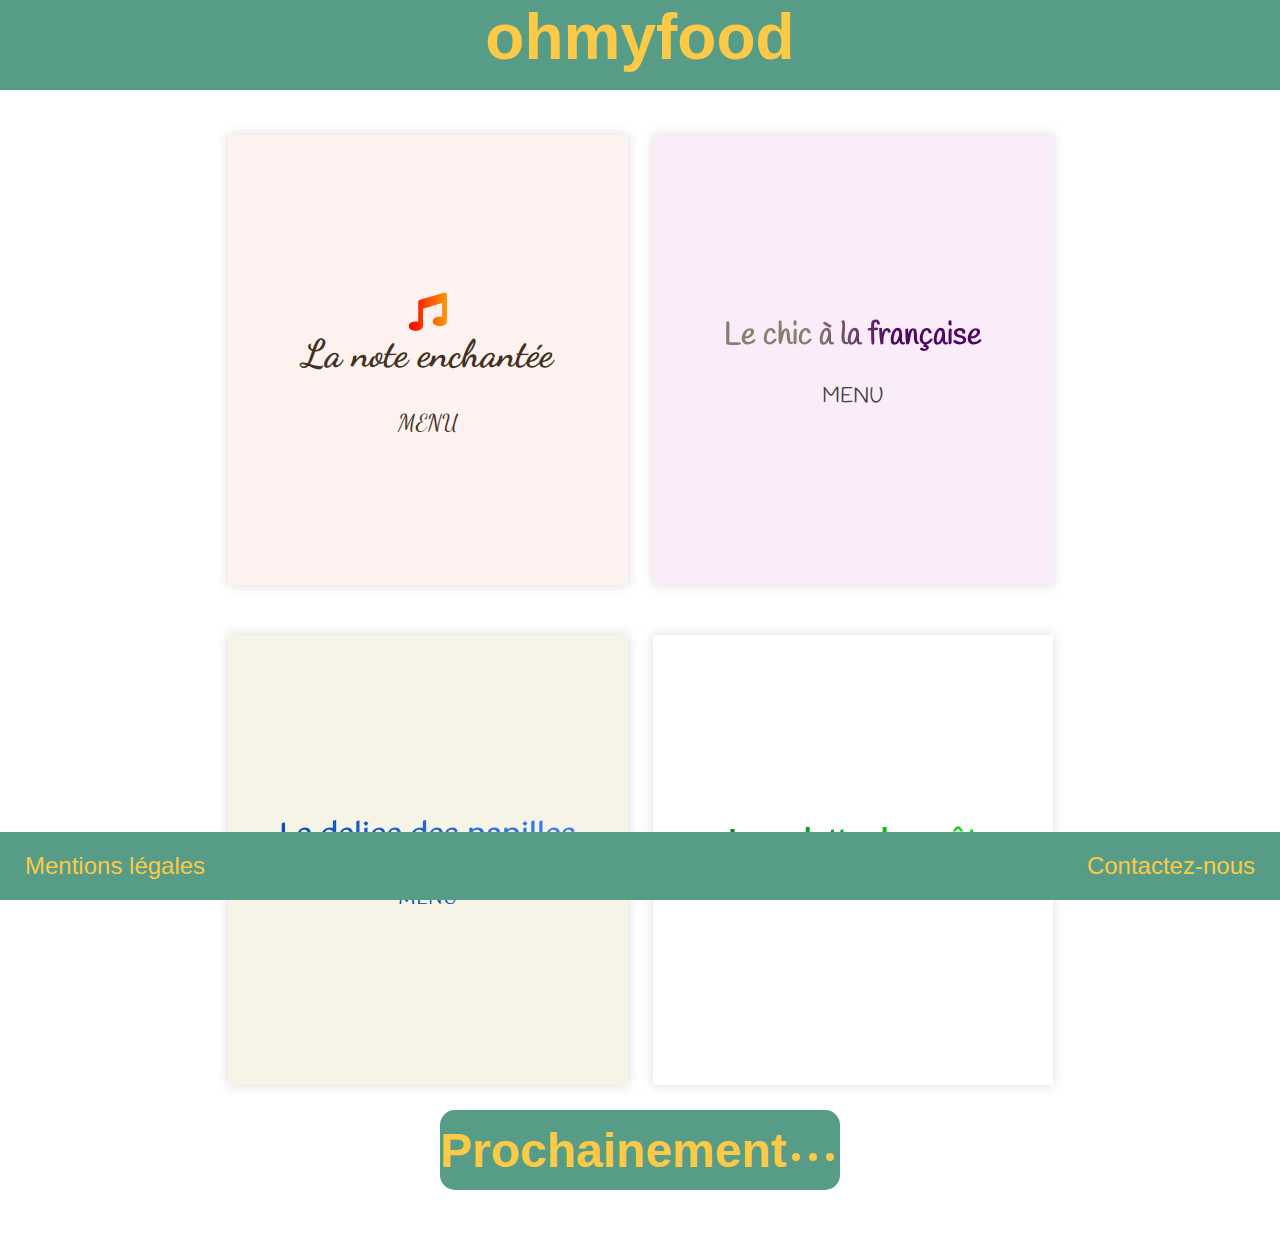
==== commit 2af19fed: "Corrections HTML + CSS -- W3C Validator OK" ====
--- a/index.html
+++ b/index.html
@@ -5,8 +5,10 @@
     <meta charset="UTF-8">
     <meta name="viewport" content="width=device-width, initial-scale=1.0">
     <link rel="stylesheet" href="assets/style.css">
-    <link href="https://fonts.googleapis.com/css?family=Gotu|Dancing+Script|Handlee|Roboto:900&display=swap"
-        rel="stylesheet">
+    <link href="https://fonts.googleapis.com/css?family=Gotu" rel="stylesheet">
+    <link href="https://fonts.googleapis.com/css?family=Dancing+Script" rel="stylesheet">
+    <link href="https://fonts.googleapis.com/css?family=Handlee" rel="stylesheet">
+    <link href="https://fonts.googleapis.com/css?family=Roboto:900&display=swap" rel="stylesheet">
 
     <link href="https://use.fontawesome.com/releases/v5.0.8/css/all.css" rel="stylesheet">
 
@@ -50,7 +52,7 @@
         </section>
 
         <section class="incoming">
-            <p>Prochainement</p>
+            <h2>Prochainement</h2>
             <div class="bouncer">
                 <div class="bounce1"></div>
                 <div class="bounce2"></div>
--- a/assets/style.css
+++ b/assets/style.css
@@ -118,8 +118,11 @@
 
 .menuNote .fas {
   font-size: 1.5em;
-  background: -webkit-gradient(linear, left top, right top, from(red), to(#ff9900));
-  background: linear-gradient(to right, red 0%, #ff9900 100%);
+}
+
+.menuNote .fas::before {
+  background-image: -webkit-gradient(linear, left top, right top, from(red), to(#ff9900));
+  background-image: linear-gradient(to right, red 0%, #ff9900 100%);
   -webkit-background-clip: text;
   -webkit-text-fill-color: transparent;
 }
@@ -131,10 +134,6 @@
 .menuNote h5 .fas {
   font-size: 1em;
   margin-right: 10px;
-  background: -webkit-gradient(linear, left top, right top, from(red), to(#ff9900));
-  background: linear-gradient(to right, red 0%, #ff9900 100%);
-  -webkit-background-clip: text;
-  -webkit-text-fill-color: transparent;
 }
 
 .menuChic {
@@ -531,7 +530,7 @@
       -ms-flex-pack: justify;
           justify-content: space-between;
   padding-right: 40px;
-  line-height: 200%;
+  line-height: 50%;
 }
 
 .prix {
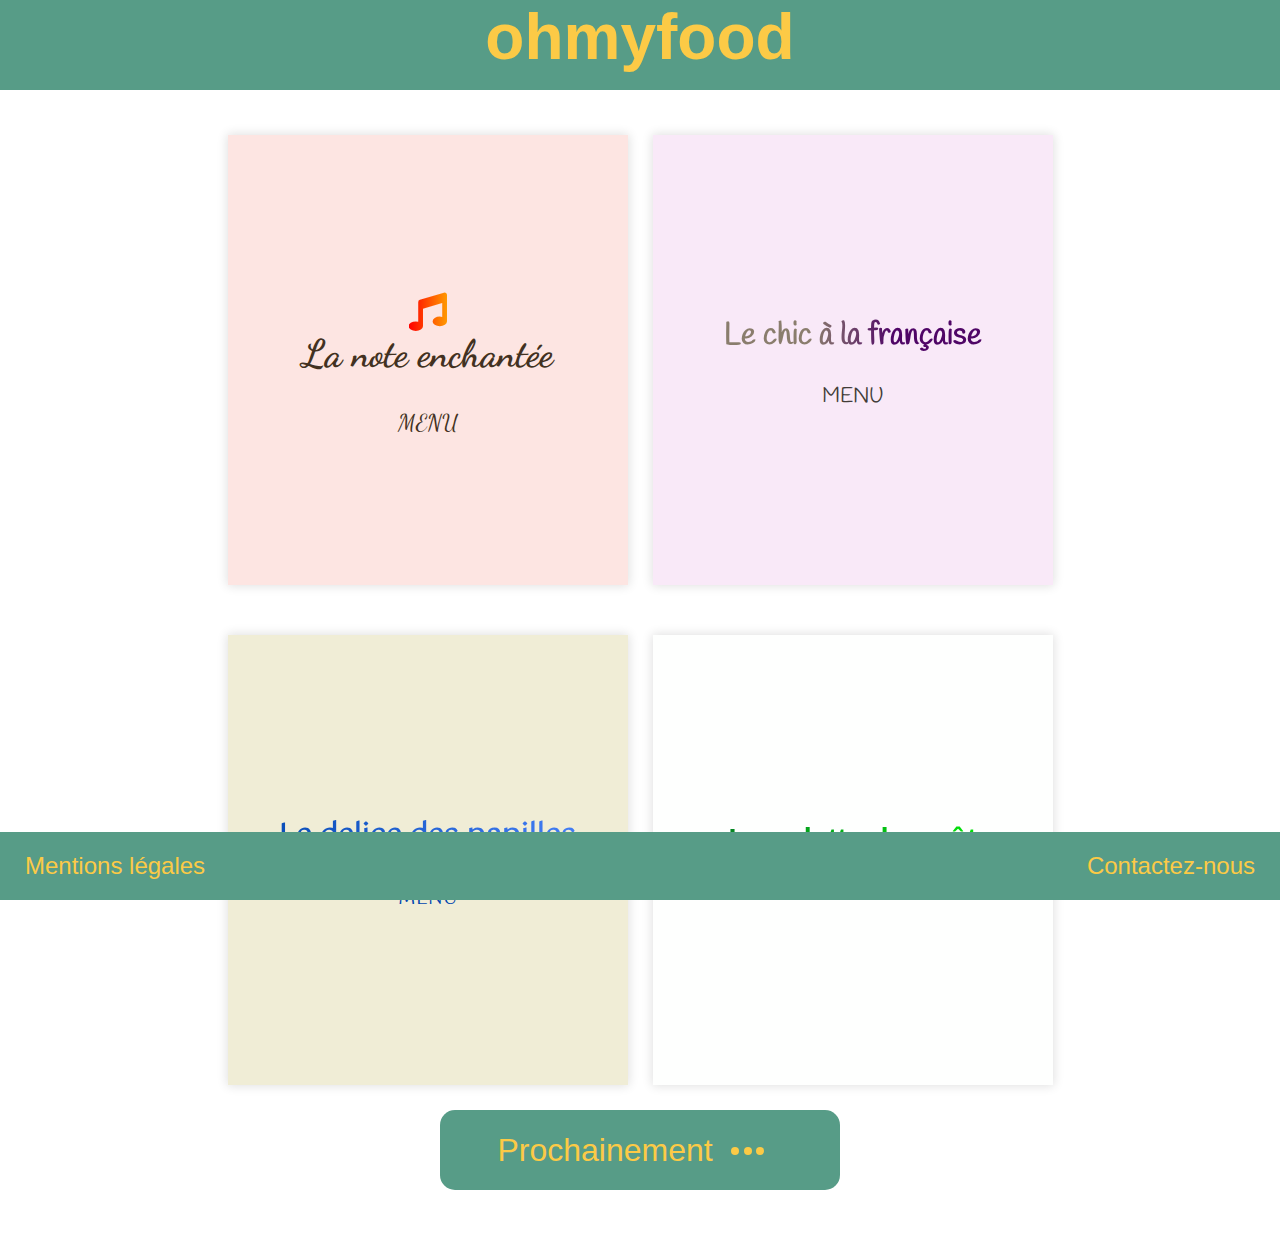
==== commit b03afab5: "changement balise fontawesome" ====
--- a/index.html
+++ b/index.html
@@ -21,12 +21,11 @@
         <h1><a href="index.html">ohmyfood</a></h1>
     </header>
 
-
     <main class="container">
         <section class="content">
             <div class="menu menuNote">
                 <a href="laNoteEnchantée.html">
-                    <h2><i class="fas fa-music"></i>La note enchantée</h2>
+                    <h2><em class="fas fa-music"></em>La note enchantée</h2>
                     <p>MENU</p>
                 </a>
             </div>
@@ -59,9 +58,6 @@
                 <div class="bounce3"></div>
             </div>
         </section>
-
-
-
     </main>
 
 
--- a/assets/style.css
+++ b/assets/style.css
@@ -76,7 +76,7 @@
 }
 
 .menu:hover {
-  opacity: 0.5;
+  opacity: .6;
 }
 
 .menu:hover a {
@@ -85,7 +85,7 @@
 }
 
 .menuNote {
-  background-color: rgba(252, 223, 219, 0.404);
+  background-color: rgba(252, 223, 219, 0.8);
   font-family: 'Dancing Script', cursive;
   font-size: 1.2em;
   -webkit-box-shadow: #e0e0e0 0px 0px 10px 1px;
@@ -137,7 +137,7 @@
 }
 
 .menuChic {
-  background-color: rgba(248, 228, 246, 0.651);
+  background-color: rgba(248, 228, 246, 0.8);
   font-family: 'Handlee', cursive;
   font-size: 1.3em;
   -webkit-box-shadow: #e0e0e0 0px 0px 10px 1px;
@@ -157,7 +157,7 @@
 }
 
 .menuDelice {
-  background-color: rgba(226, 219, 173, 0.301);
+  background-color: rgba(226, 219, 173, 0.5);
   font-family: 'Gotu', sans-serif;
   font-size: 1.2em;
   -webkit-box-shadow: #e0e0e0 0px 0px 10px 1px;
@@ -194,7 +194,6 @@
 }
 
 .incoming {
-  font-size: 2em;
   color: #FCCA46;
   display: -webkit-box;
   display: -ms-flexbox;
@@ -209,6 +208,11 @@
       -ms-flex-align: center;
           align-items: center;
   border-radius: 15px;
+}
+
+.incoming h2 {
+  font-size: 2em;
+  font-weight: lighter;
 }
 
 .incoming .bouncer {
@@ -429,8 +433,8 @@
   color: #FCCA46;
 }
 
-span:before,
-:after {
+span::before,
+::after {
   width: 150px;
 }
 
@@ -453,17 +457,17 @@
   position: relative;
 }
 
-.menuNote span:before, .menuNote span:after,
-.menuChic span:before,
-.menuChic span:after,
-.menuDelice span:before,
-.menuDelice span:after,
-.menuPalette .entrees span:before,
-.menuPalette .entrees span:after,
-.plats span:before,
-.plats span:after,
-.desserts span:before,
-.desserts span:after {
+.menuNote span::before, .menuNote span::after,
+.menuChic span::before,
+.menuChic span::after,
+.menuDelice span::before,
+.menuDelice span::after,
+.menuPalette .entrees span::before,
+.menuPalette .entrees span::after,
+.plats span::before,
+.plats span::after,
+.desserts span::before,
+.desserts span::after {
   content: "";
   position: absolute;
   height: 0px;
@@ -471,12 +475,12 @@
   top: 0;
 }
 
-.menuNote span:before,
-.menuChic span:before,
-.menuDelice span:before,
-.menuPalette .entrees span:before,
-.plats span:before,
-.desserts span:before {
+.menuNote span::before,
+.menuChic span::before,
+.menuDelice span::before,
+.menuPalette .entrees span::before,
+.plats span::before,
+.desserts span::before {
   right: 100%;
   margin: 13px 15px 0 25px;
   border: solid 3px black;
@@ -485,12 +489,12 @@
   border-radius: 30% 40% 80% 90%;
 }
 
-.menuNote span:after,
-.menuChic span:after,
-.menuDelice span:after,
-.menuPalette .entrees span:after,
-.plats span:after,
-.desserts span:after {
+.menuNote span::after,
+.menuChic span::after,
+.menuDelice span::after,
+.menuPalette .entrees span::after,
+.plats span::after,
+.desserts span::after {
   left: 100%;
   margin: 13px 25px 0 15px;
   border: solid 3px black;
@@ -504,7 +508,7 @@
   margin: auto;
 }
 
-.carte h4:after {
+.carte h4::after {
   content: '';
   display: block;
   border-bottom: 3px solid black;
@@ -518,7 +522,7 @@
   transition: 700ms ease-in-out;
 }
 
-.carte h4:hover:after {
+.carte h4:hover::after {
   width: 100px;
 }
 
@@ -594,11 +598,15 @@
   }
   .puceInfos {
     padding-bottom: 25px;
+    line-height: 160%;
   }
   .incoming {
     font-size: 2em;
     width: 300px;
     margin-bottom: 30px;
+  }
+  .incoming h2 {
+    font-size: 1em;
   }
   footer {
     padding: 0;
@@ -610,11 +618,11 @@
   footer a {
     margin: auto auto 10px;
   }
-  span:before,
-  :after {
+  span::before,
+  ::after {
     width: 50px;
   }
-  .desserts span:before,
+  .desserts span::before,
   ::after {
     width: 35px;
   }
